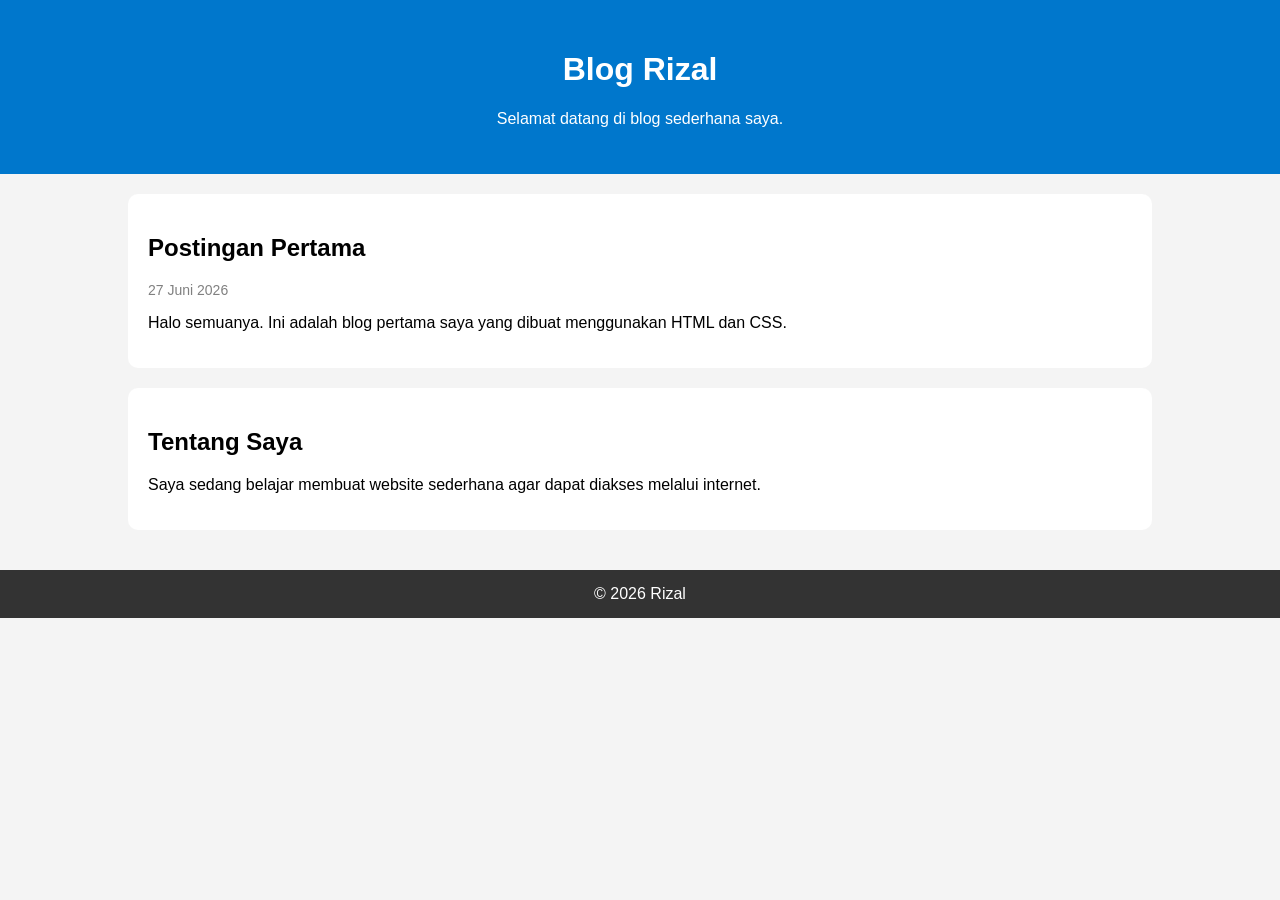
==== index.html @ 93484b9a "Add files via upload" ====
<!DOCTYPE html>
<html lang="id">
<head>
    <meta charset="UTF-8">
    <meta name="viewport" content="width=device-width, initial-scale=1.0">
    <title>Blog Rizal</title>

    <link rel="stylesheet" href="style.css">
</head>
<body>

<header>
    <h1>Blog Rizal</h1>
    <p>Selamat datang di blog sederhana saya.</p>
</header>

<main>

<article>
    <h2>Postingan Pertama</h2>

    <p class="tanggal">
        27 Juni 2026
    </p>

    <p>
        Halo semuanya.
        Ini adalah blog pertama saya yang dibuat menggunakan HTML dan CSS.
    </p>
</article>

<article>
    <h2>Tentang Saya</h2>

    <p>
        Saya sedang belajar membuat website sederhana agar dapat diakses melalui internet.
    </p>
</article>

</main>

<footer>
    © 2026 Rizal
</footer>

</body>
</html>
---- style.css ----
body{
    font-family: Arial;
    margin:0;
    background:#f4f4f4;
}

header{
    background:#0077cc;
    color:white;
    padding:30px;
    text-align:center;
}

main{
    width:80%;
    margin:auto;
    padding:20px;
}

article{
    background:white;
    padding:20px;
    margin-bottom:20px;
    border-radius:10px;
}

.tanggal{
    color:gray;
    font-size:14px;
}

footer{
    text-align:center;
    background:#333;
    color:white;
    padding:15px;
}
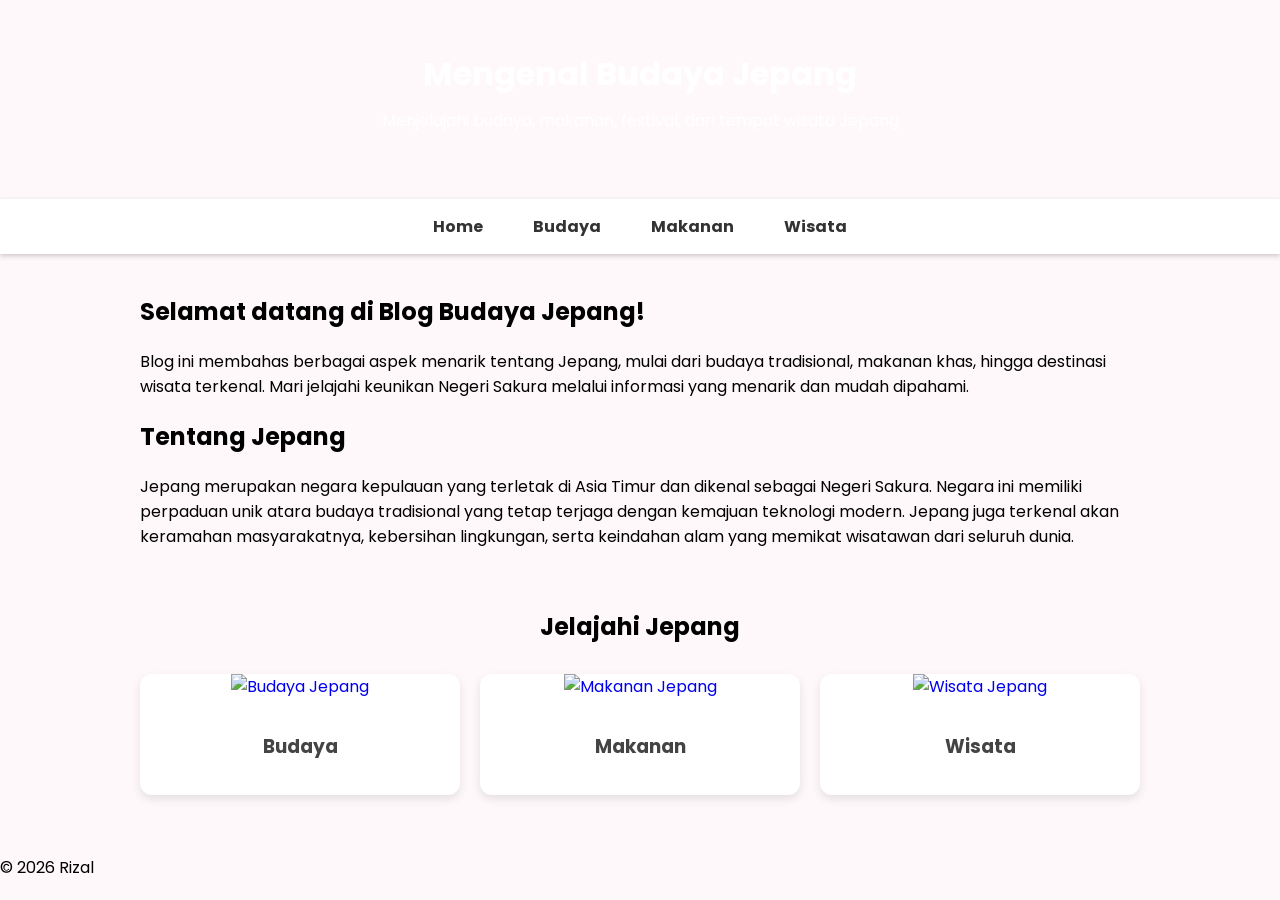
==== commit ca036577: "update blog" ====
--- a/index.html
+++ b/index.html
@@ -3,39 +3,77 @@
 <head>
     <meta charset="UTF-8">
     <meta name="viewport" content="width=device-width, initial-scale=1.0">
-    <title>Blog Rizal</title>
+    <title>Blog 250020029</title>
 
     <link rel="stylesheet" href="style.css">
+    <link rel="preconnect" href="https://fonts.googleapis.com">
+<link rel="preconnect" href="https://fonts.gstatic.com" crossorigin>
+<link href="https://fonts.googleapis.com/css2?family=Poppins:wght@300;400;500;600;700&display=swap" rel="stylesheet">
 </head>
 <body>
 
 <header>
-    <h1>Blog Rizal</h1>
-    <p>Selamat datang di blog sederhana saya.</p>
+    <h1>Mengenal Budaya Jepang</h1>
+    <p>Menjelajahi budaya, makanan, festival, dan tempat wisata Jepang</p>
 </header>
+
+<nav>
+    <ul>
+        <li><a href="index.html">Home</a></li>
+        <li><a href="budaya.html">Budaya</a></li>
+        <li><a href="makanan.html">Makanan</a></li>
+        <li><a href="wisata.html">Wisata</a></li>
+    </ul>
+</nav>
 
 <main>
 
 <article>
-    <h2>Postingan Pertama</h2>
-
-    <p class="tanggal">
-        27 Juni 2026
-    </p>
+    <h2>Selamat datang di Blog Budaya Jepang!</h2>
 
     <p>
-        Halo semuanya.
-        Ini adalah blog pertama saya yang dibuat menggunakan HTML dan CSS.
+        Blog ini membahas berbagai aspek menarik tentang Jepang, mulai dari budaya tradisional, makanan khas, hingga destinasi wisata terkenal. Mari jelajahi keunikan Negeri Sakura melalui informasi yang menarik dan mudah dipahami.
     </p>
 </article>
 
 <article>
-    <h2>Tentang Saya</h2>
+    <h2>Tentang Jepang</h2>
 
     <p>
-        Saya sedang belajar membuat website sederhana agar dapat diakses melalui internet.
+        Jepang merupakan negara kepulauan yang terletak di Asia Timur dan dikenal sebagai Negeri Sakura. Negara ini memiliki perpaduan unik atara budaya tradisional yang tetap terjaga dengan kemajuan teknologi modern. Jepang juga terkenal akan keramahan masyarakatnya, kebersihan lingkungan, serta keindahan alam yang memikat wisatawan dari seluruh dunia.
     </p>
 </article>
+
+<section class="galeri">
+
+    <h2>Jelajahi Jepang</h2>
+
+    <div class="galeri-grid">
+
+        <div class="card">
+            <a href="budaya.html">
+                <img src="images/ojigi.jpg" alt="Budaya Jepang">
+                <h3>Budaya</h3>
+            </a>
+        </div>
+
+        <div class="card">
+            <a href="makanan.html">
+                <img src="images/sushi.jpg" alt="Makanan Jepang">
+                <h3>Makanan</h3>
+            </a>
+        </div>
+
+        <div class="card">
+            <a href="wisata.html">
+                <img src="images/gunungfuji.jpg" alt="Wisata Jepang">
+                <h3>Wisata</h3>
+            </a>
+        </div>
+
+    </div>
+
+</section>
 
 </main>
 
--- a/style.css
+++ b/style.css
@@ -1,37 +1,118 @@
+main{
+    max-width: 1000px;
+    margin: 40px auto;
+    padding: 0 25px;
+}
 body{
-    font-family: Arial;
+    font-family: 'Poppins', sans-serif;
     margin:0;
-    background:#f4f4f4;
+    background:#fff8fa;
 }
 
 header{
-    background:#0077cc;
-    color:white;
-    padding:30px;
-    text-align:center;
+    background-image: url('images/japan.jpg');
+    background-size: cover;
+    background-position: center;
+    color: #ffffff;
+    text-align: center;
+    padding: 50px 20px;
 }
 
-main{
-    width:80%;
-    margin:auto;
-    padding:20px;
+header h1{
+    margin:0;
 }
 
-article{
-    background:white;
-    padding:20px;
-    margin-bottom:20px;
-    border-radius:10px;
+header p{
+    margin-top:10px;
 }
 
-.tanggal{
-    color:gray;
-    font-size:14px;
+nav{
+    background:#ffffff;
+    box-shadow:0 2px 5px rgba(0,0,0,0.2);
+    position:sticky;
+    top:0;
 }
 
-footer{
+nav ul{
+    list-style:none;
+    display:flex;
+    justify-content:center;
+    margin:0;
+    padding:0;
+}
+
+nav li{
+    margin:0;
+}
+
+nav a{
+    display:block;
+    padding:15px 25px;
+    text-decoration:none;
+    color:#333;
+    font-weight:bold;
+    transition:0.3s;
+}
+
+nav a:hover{
+    background:#f28ca8;
+    color:white;
+}
+
+.budaya-card img{
+    width:100%;
+    max-width:500px;
+    border-radius:10px;
+    display:block;
+    margin:auto;
+}
+
+.makanan-card img{
+    width:100%;
+    max-width:500px;
+    border-radius:10px;
+    display:block;
+    margin:auto;
+}
+
+.galeri{
     text-align:center;
-    background:#333;
-    color:white;
+    margin:60px 0;
+}
+
+.galeri h2{
+    margin-bottom:30px;
+}
+
+.galeri-grid{
+    display:grid;
+    grid-template-columns:repeat(3,1fr);
+    gap:20px;
+}
+
+.card{
+    background:white;
+    border-radius:12px;
+    overflow:hidden;
+    box-shadow:0 4px 10px rgba(0,0,0,0.1);
+    transition:0.3s;
+}
+
+.card:hover{
+    transform:translateY(-5px);
+}
+
+.card img{
+    width:100%;
+    height:200px;
+    object-fit:cover;
+}
+
+.card h3{
     padding:15px;
+    color:#444;
+}
+
+.card a{
+    text-decoration:none;
 }
